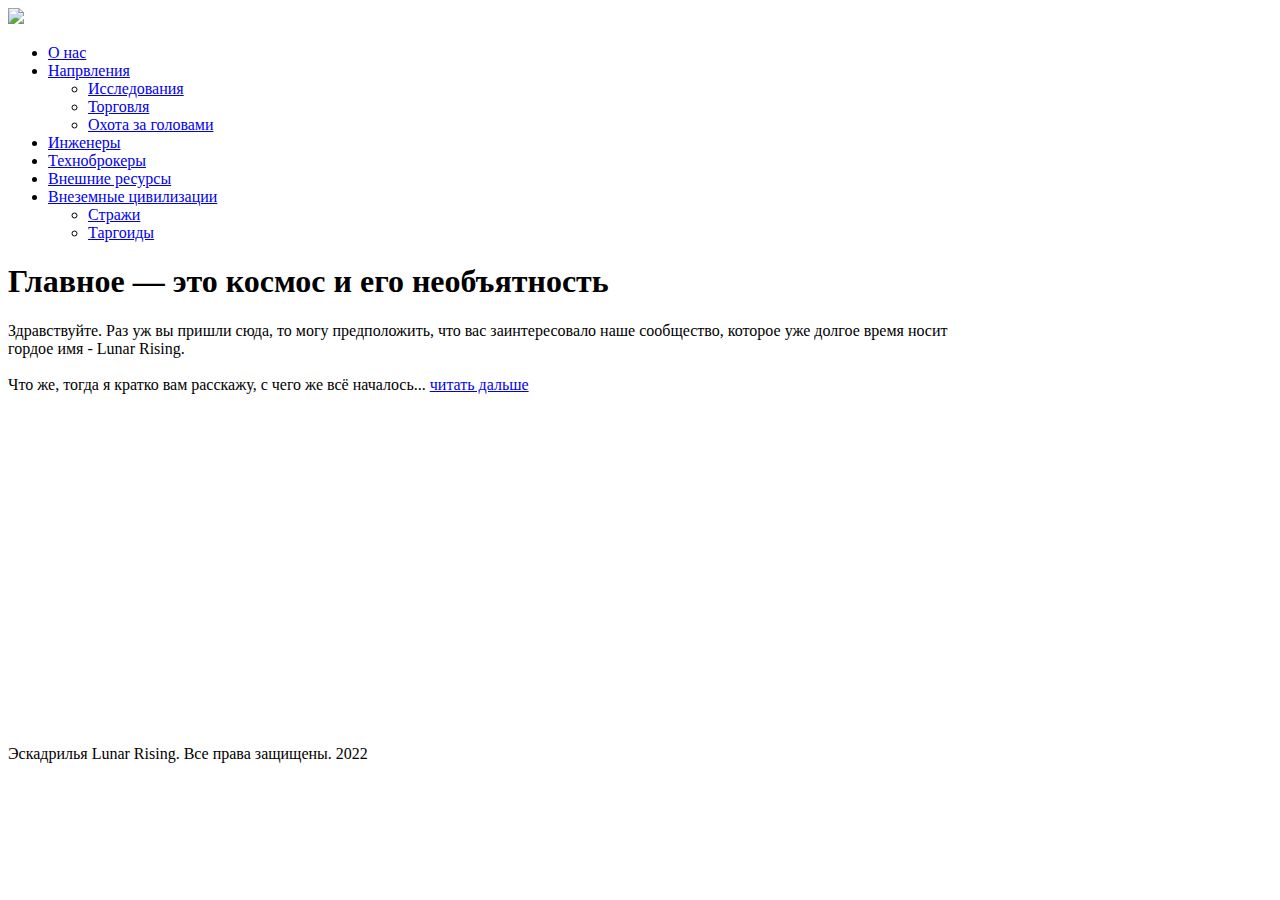
==== index.html @ 808c6950 "Add files via upload" ====
<!doctype html>
<html lang="ru">
<head>
    <meta charset="UTF-8">
    <meta name="viewport"
          content="width=device-width, user-scalable=no, initial-scale=1.0, maximum-scale=1.0, minimum-scale=1.0">
    <meta http-equiv="X-UA-Compatible" content="ie=edge">
    <title>Lunar Rising</title>
    <link rel="stylesheet" href="assets\css\style.css">
	<link rel="stylesheet" href="assets\js\script.js">
</head>
<body>

    <div class="header">
    <div class = "logo"> <a href="index.html"><img src="assets\css\images\Логотип_Для_сайта_1_1.png" width="200"></a></div>
    <div class = "dws-menu">
		<ul>
		    <li><a href="about.html">О нас</a></li>
            <li><a href="#">Напрвления</a>
				<ul>
				    <li><a href="exp.html">Исследования</a></li>
					<li><a href="trade.html">Торговля</a></li>
					<li><a href="res.html">Охота за головами</a></li>
				</ul>
			</li>
            <li><a href="eng.html">Инженеры</a></li>
            <li><a href="techno.html">Техноброкеры</a></li>
            <li><a href="res.html">Внешние ресурсы</a></li>
            <li><a href="civ.html">Внеземные цивилизации</a>
				<ul>
				    <li><a href="eng.html">Стражи</a></li>
					<li><a href="techno.html">Таргоиды</a></li>
				</ul>
			
			</li>
		</ul>
	
    </div>
    </div>
        
<div class = "main">
       <div class="description">
        <h1> Главное — это космос и его необъятность</h1>
        <p> Здравствуйте. Раз уж вы пришли сюда, то могу предположить, что вас заинтересовало наше сообщество, которое уже долгое время носит <br> гордое имя - Lunar Rising. <br>
            <br> Что же, тогда я кратко вам расскажу, с чего же всё началось... <a href="about.html">читать дальше</a> </p>
    </div>
    
     <div class="Video">
        <iframe width="560" height="315" src="https://www.youtube.com/embed/Hbz2WSM2Bt4" title="YouTube video player"
                frameborder="0" allow="accelerometer; autoplay; clipboard-write; encrypted-media; gyroscope; picture-in-picture"
                allowfullscreen> </iframe>
    </div>
</div>

<div class = "footer">
    <p>Эскадрилья Lunar Rising. Все права защищены. 2022</p>
</div>

</body>
</html>
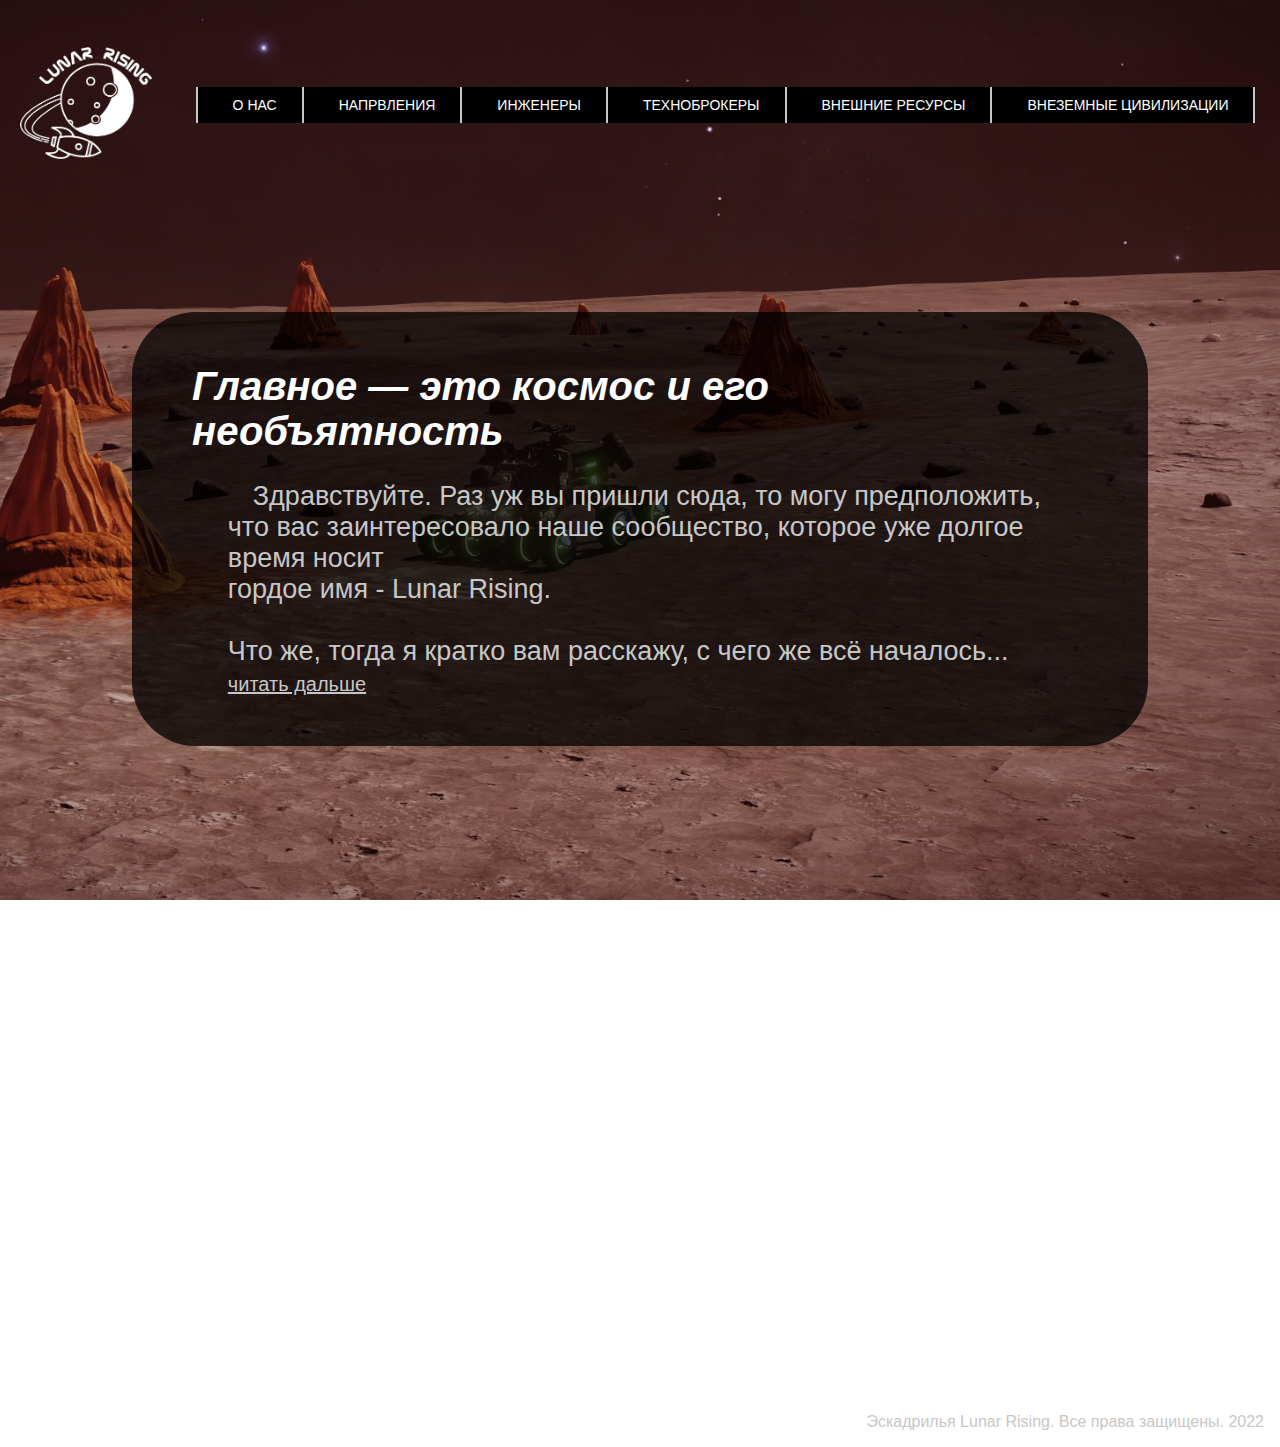
==== commit 30faef14: "Добавлен адаптив" ====
--- a/index.html
+++ b/index.html
@@ -8,11 +8,12 @@
     <title>Lunar Rising</title>
     <link rel="stylesheet" href="assets\css\style.css">
 	<link rel="stylesheet" href="assets\js\script.js">
+    <link rel = "shortcut icon" href="assets\css\images\favicon .ico">
 </head>
 <body>
 
     <div class="header">
-    <div class = "logo"> <a href="index.html"><img src="assets\css\images\Логотип_Для_сайта_1_1.png" width="200"></a></div>
+    <div class = "logo"> <a href="index.html"><img class = "img_logo" src="assets\css\images\Логотип_Для_сайта_1_1.png"></a></div>
     <div class = "dws-menu">
 		<ul>
 		    <li><a href="about.html">О нас</a></li>
@@ -20,7 +21,7 @@
 				<ul>
 				    <li><a href="exp.html">Исследования</a></li>
 					<li><a href="trade.html">Торговля</a></li>
-					<li><a href="res.html">Охота за головами</a></li>
+					<li><a href="hunter.html">Охота за головами</a></li>
 				</ul>
 			</li>
             <li><a href="eng.html">Инженеры</a></li>
@@ -31,20 +32,42 @@
 				    <li><a href="eng.html">Стражи</a></li>
 					<li><a href="techno.html">Таргоиды</a></li>
 				</ul>
-			
+			</li>
+		</ul>
+        </div>
+    <div class = "burger-menu">
+		<ul>
+		    <li><a href="about.html">О нас</a></li>
+            <li><a href="#">Напрвления</a>
+				<ul>
+				    <li><a href="exp.html">Исследования</a></li>
+					<li><a href="trade.html">Торговля</a></li>
+					<li><a href="hunter.html">Охота за головами</a></li>
+				</ul>
+			</li>
+            <li><a href="eng.html">Инженеры</a></li>
+            <li><a href="techno.html">Техноброкеры</a></li>
+            <li><a href="res.html">Внешние ресурсы</a></li>
+            <li><a href="#">Внеземные цивилизации</a>
+				<ul>
+				    <li><a href="eng.html">Стражи</a></li>
+					<li><a href="techno.html">Таргоиды</a></li>
+				</ul>
 			</li>
 		</ul>
 	
     </div>
     </div>
-        
-<div class = "main">
-       <div class="description">
+
+    
+<div class = "main">    
+    <div class = "beginning">
+    <div class="description">
         <h1> Главное — это космос и его необъятность</h1>
         <p> Здравствуйте. Раз уж вы пришли сюда, то могу предположить, что вас заинтересовало наше сообщество, которое уже долгое время носит <br> гордое имя - Lunar Rising. <br>
             <br> Что же, тогда я кратко вам расскажу, с чего же всё началось... <a href="about.html">читать дальше</a> </p>
     </div>
-    
+</div>
      <div class="Video">
         <iframe width="560" height="315" src="https://www.youtube.com/embed/Hbz2WSM2Bt4" title="YouTube video player"
                 frameborder="0" allow="accelerometer; autoplay; clipboard-write; encrypted-media; gyroscope; picture-in-picture"
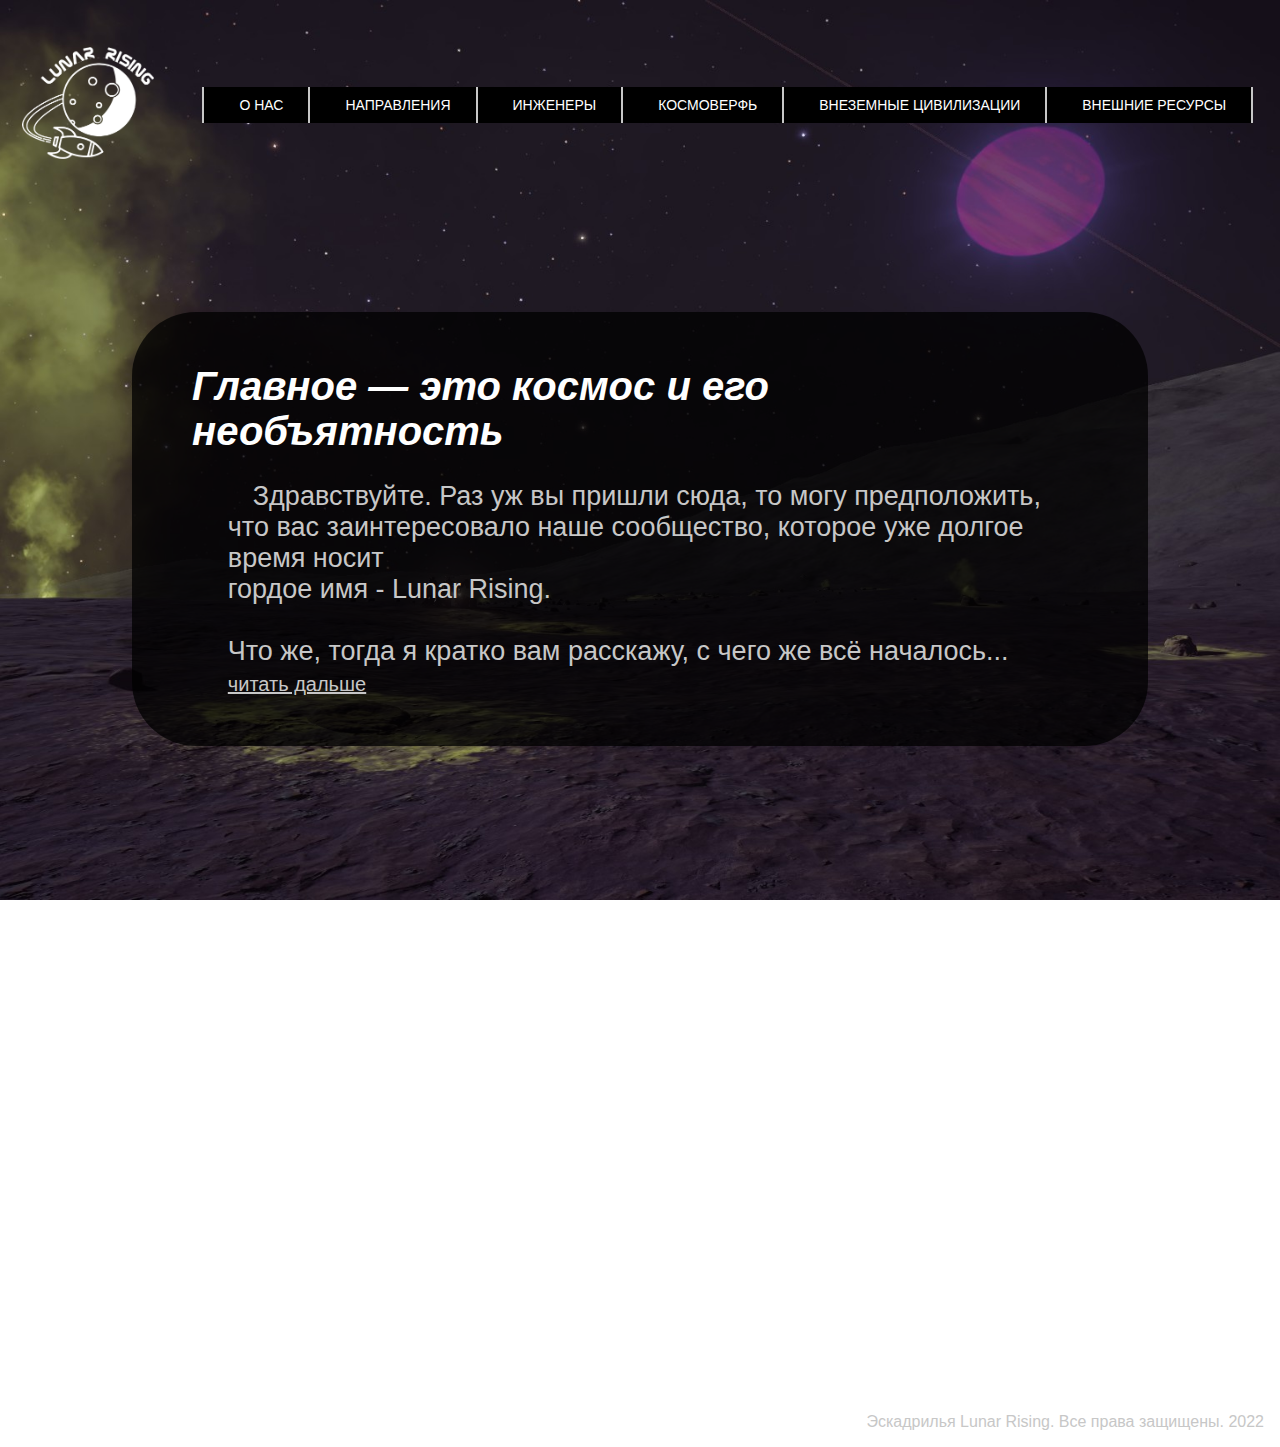
==== commit 08670498: "3.2" ====
--- a/index.html
+++ b/index.html
@@ -17,7 +17,7 @@
     <div class = "dws-menu">
 		<ul>
 		    <li><a href="about.html">О нас</a></li>
-            <li><a href="#">Напрвления</a>
+            <li><a href="#">Направления</a>
 				<ul>
 				    <li><a href="exp.html">Исследования</a></li>
 					<li><a href="trade.html">Торговля</a></li>
@@ -25,20 +25,20 @@
 				</ul>
 			</li>
             <li><a href="eng.html">Инженеры</a></li>
-            <li><a href="techno.html">Техноброкеры</a></li>
-            <li><a href="res.html">Внешние ресурсы</a></li>
+            <li><a href="techno.html">Космоверфь</a></li>
             <li><a href="civ.html">Внеземные цивилизации</a>
 				<ul>
 				    <li><a href="eng.html">Стражи</a></li>
 					<li><a href="techno.html">Таргоиды</a></li>
 				</ul>
 			</li>
+            <li><a href="res.html">Внешние ресурсы</a></li>
 		</ul>
         </div>
     <div class = "burger-menu">
 		<ul>
 		    <li><a href="about.html">О нас</a></li>
-            <li><a href="#">Напрвления</a>
+            <li><a href="#">Направления</a>
 				<ul>
 				    <li><a href="exp.html">Исследования</a></li>
 					<li><a href="trade.html">Торговля</a></li>
@@ -46,14 +46,14 @@
 				</ul>
 			</li>
             <li><a href="eng.html">Инженеры</a></li>
-            <li><a href="techno.html">Техноброкеры</a></li>
-            <li><a href="res.html">Внешние ресурсы</a></li>
+            <li><a href="techno.html">Космоверфь</a></li>
             <li><a href="#">Внеземные цивилизации</a>
 				<ul>
 				    <li><a href="eng.html">Стражи</a></li>
 					<li><a href="techno.html">Таргоиды</a></li>
 				</ul>
 			</li>
+            <li><a href="res.html">Внешние ресурсы</a></li>
 		</ul>
 	
     </div>
